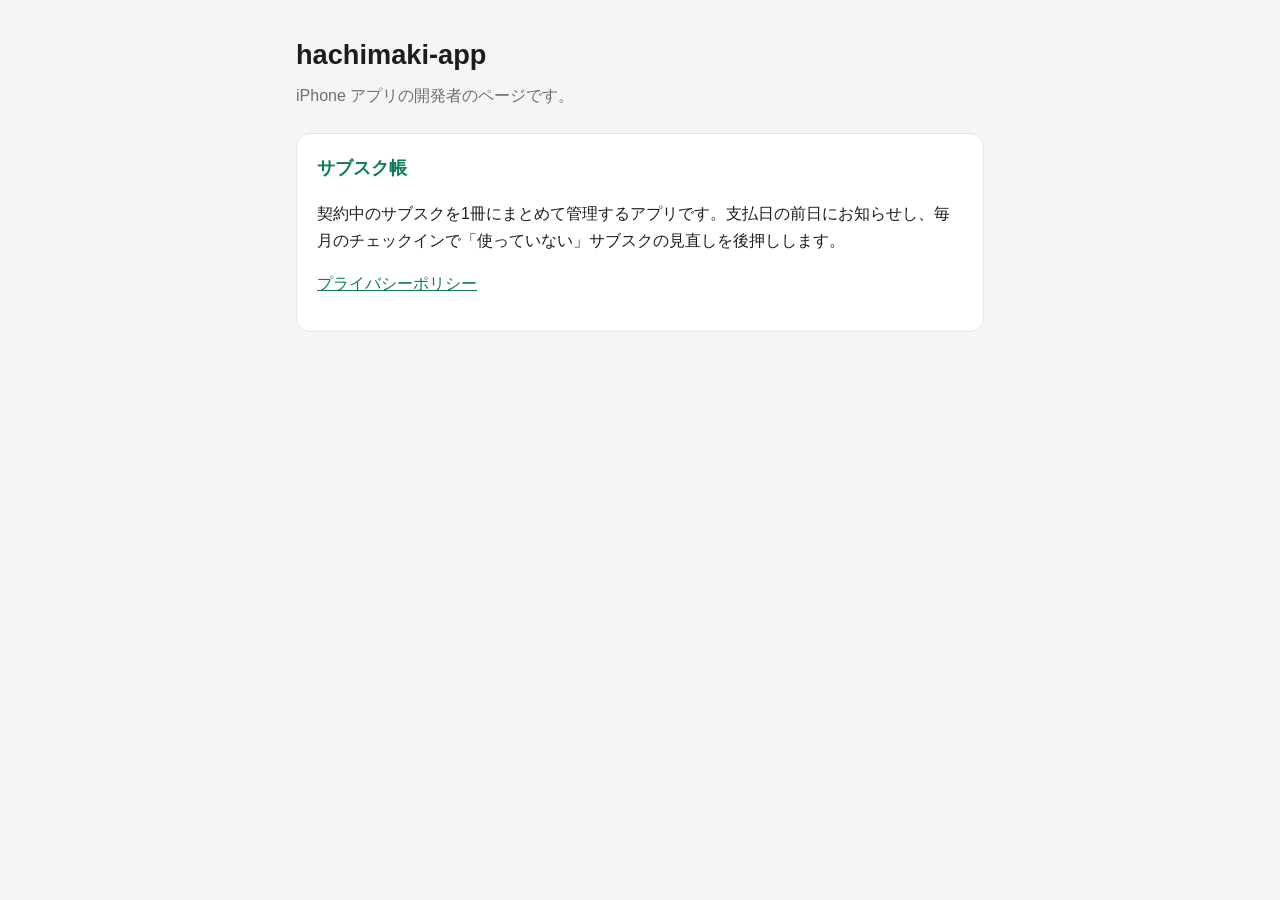
==== index.html @ 97f671bc "サイトを作成（トップ・サブスク帳のプライバシーポリシー・app-ads.txt）" ====
<!DOCTYPE html>
<html lang="ja">
<head>
<meta charset="utf-8">
<meta name="viewport" content="width=device-width, initial-scale=1">
<title>hachimaki-app</title>
<link rel="stylesheet" href="/style.css">
</head>
<body>
<main>
<h1>hachimaki-app</h1>
<p class="lead">iPhone アプリの開発者のページです。</p>
<div class="card">
<h2 style="margin-top:0">サブスク帳</h2>
<p>契約中のサブスクを1冊にまとめて管理するアプリです。支払日の前日にお知らせし、毎月のチェックインで「使っていない」サブスクの見直しを後押しします。</p>
<p><a href="/subscbook/privacy.html">プライバシーポリシー</a></p>
</div>
</main>
</body>
</html>
---- style.css ----
:root { --ink: #1d1d1f; --muted: #6e6e73; --line: #e3e3e8; --accent: #0f7a5c; --bg: #f5f5f7; --card: #fff; }
@media (prefers-color-scheme: dark) { :root { --ink: #f5f5f7; --muted: #a1a1a6; --line: #38383a; --accent: #3fc79a; --bg: #000; --card: #1c1c1e; } }
* { box-sizing: border-box; }
body { margin: 0; font-family: -apple-system, "Hiragino Sans", "Hiragino Kaku Gothic ProN", sans-serif; color: var(--ink); background: var(--bg); line-height: 1.7; }
main { max-width: 720px; margin: 0 auto; padding: 32px 16px 64px; }
h1 { font-size: 1.7rem; margin: 0 0 4px; }
h2 { font-size: 1.15rem; margin: 32px 0 8px; color: var(--accent); }
h3 { font-size: 1rem; margin: 20px 0 4px; }
p, li { color: var(--ink); }
.lead { color: var(--muted); margin: 0 0 24px; }
.card { background: var(--card); border: 1px solid var(--line); border-radius: 14px; padding: 18px 20px; margin: 16px 0; }
a { color: var(--accent); }
nav { font-size: .9rem; margin-bottom: 24px; }
footer { margin-top: 48px; font-size: .85rem; color: var(--muted); }
.small { font-size: .9rem; color: var(--muted); }
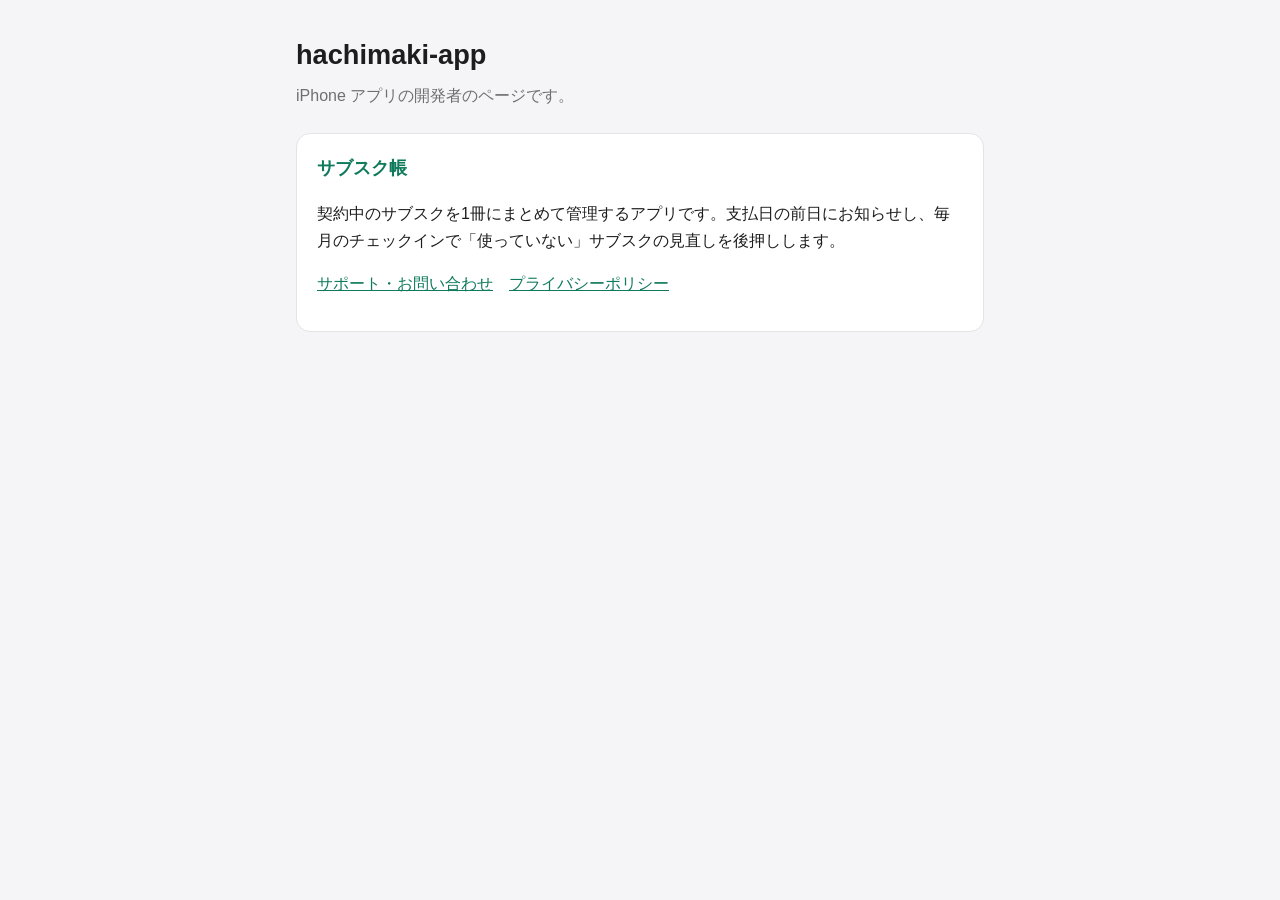
==== commit 035a14ac: "サブスク帳のサポートページ（お問い合わせ・よくある質問）を追加" ====
--- a/index.html
+++ b/index.html
@@ -13,7 +13,7 @@
 <div class="card">
 <h2 style="margin-top:0">サブスク帳</h2>
 <p>契約中のサブスクを1冊にまとめて管理するアプリです。支払日の前日にお知らせし、毎月のチェックインで「使っていない」サブスクの見直しを後押しします。</p>
-<p><a href="/subscbook/privacy.html">プライバシーポリシー</a></p>
+<p><a href="/subscbook/">サポート・お問い合わせ</a>　<a href="/subscbook/privacy.html">プライバシーポリシー</a></p>
 </div>
 </main>
 </body>
